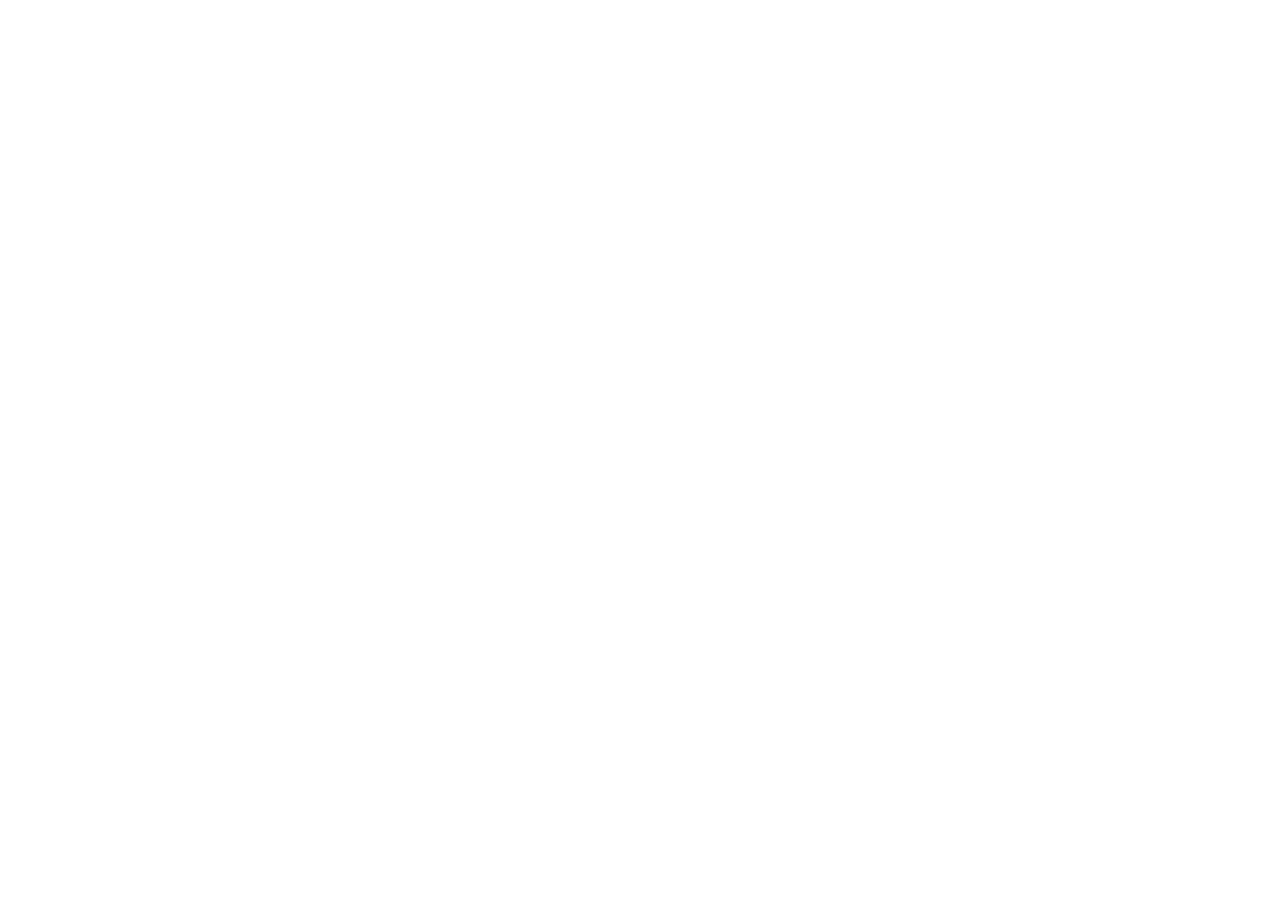
==== index.html @ b79dde2f "working in progress" ====
<!DOCTYPE html>
<html lang="en">
<head>
    <meta charset="UTF-8">
    <meta http-equiv="X-UA-Compatible" content="IE=edge">
    <meta name="viewport" content="width=device-width, initial-scale=1.0">
    <title>Document</title>
</head>
<body>
    
</body>
</html>
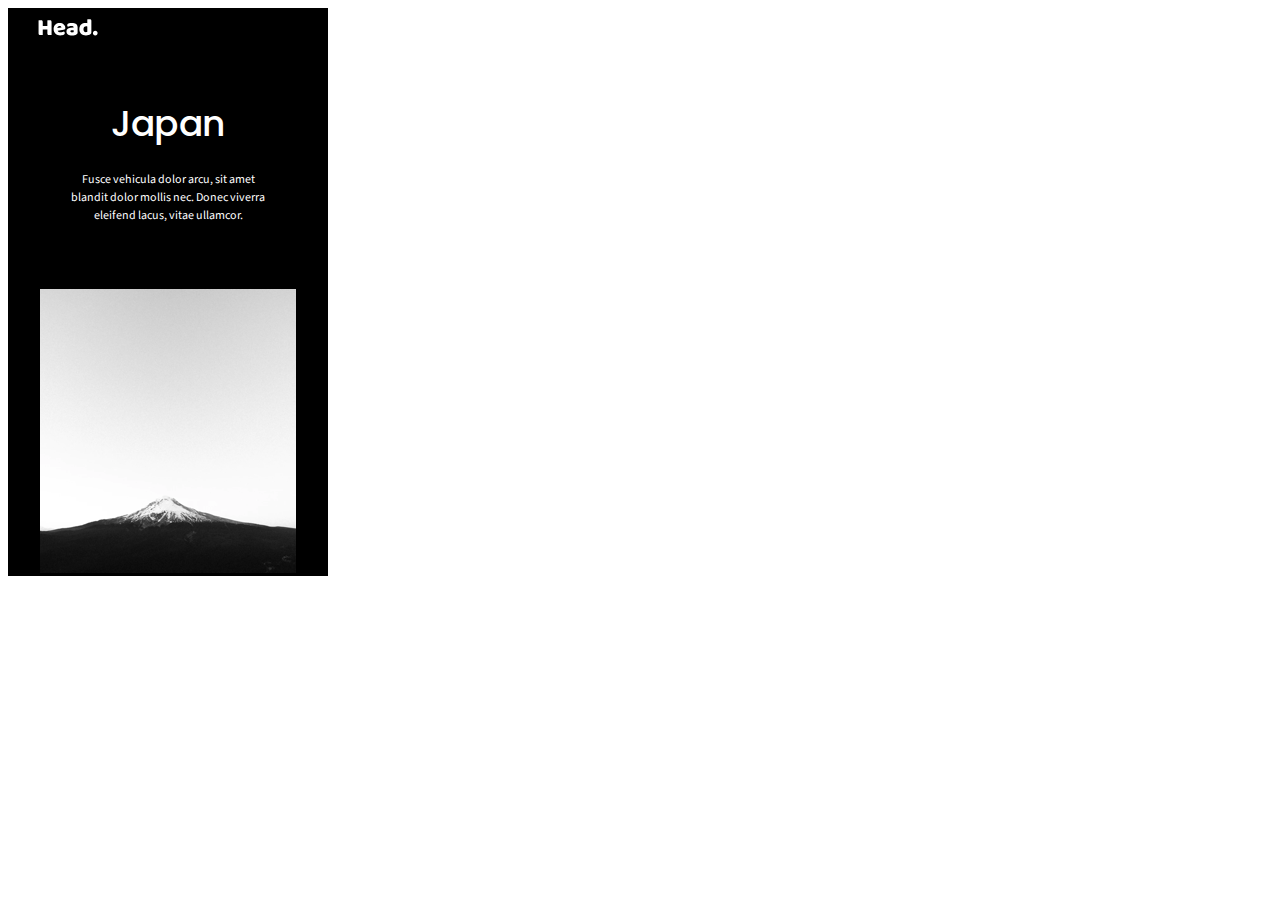
==== commit ad7715d9: "mobile app created" ====
--- a/index.html
+++ b/index.html
@@ -1,12 +1,43 @@
 <!DOCTYPE html>
 <html lang="en">
+
 <head>
     <meta charset="UTF-8">
     <meta http-equiv="X-UA-Compatible" content="IE=edge">
     <meta name="viewport" content="width=device-width, initial-scale=1.0">
+    <link rel="stylesheet" href="style/style.css">
+    <link href="https://fonts.googleapis.com/css2?family=Source+Sans+Pro&display=swap" rel="stylesheet">
+    <link href="https://fonts.googleapis.com/css2?family=Poppins:wght@500&display=swap" rel="stylesheet">
     <title>Document</title>
 </head>
+
 <body>
-    
+    <div class="container">
+        <!--navbar begins-->
+        <header>
+            <nav class="navbar">
+                <div class="navbar__image">
+                    <img src="images/Head.svg" alt="logo">
+                </div>
+            </nav>
+            <main>
+                <section class="headline">
+                    <div class="headline__title">
+                        <h3 class="headline__title__header">
+                            Japan
+                        </h3>
+                        <p class="headline__title__text">
+                            Fusce vehicula dolor arcu, sit amet blandit dolor mollis nec. Donec viverra eleifend lacus,
+                            vitae ullamcor.
+                        </p>
+                    </div>
+                    <div class="headline__image">
+                        <img src="images/Bitmap.png" alt="asinger">
+                    </div>
+                </section>
+            </main>
+        </header>
+    </div>
 </body>
+
 </html>--- a/style/style.css
+++ b/style/style.css
@@ -0,0 +1,104 @@
+.container {
+  display: -webkit-box;
+  display: -ms-flexbox;
+  display: flex;
+  -webkit-box-orient: vertical;
+  -webkit-box-direction: normal;
+      -ms-flex-direction: column;
+          flex-direction: column;
+  width: 320px;
+  height: 568px;
+  background-color: black;
+}
+
+header .navbar {
+  display: -webkit-box;
+  display: -ms-flexbox;
+  display: flex;
+  width: 320px;
+}
+header .navbar__image {
+  margin-left: 30px;
+  margin-top: 11px;
+}
+
+main {
+  margin-top: 64px;
+  width: 320px;
+  display: -webkit-box;
+  display: -ms-flexbox;
+  display: flex;
+  -webkit-box-orient: vertical;
+  -webkit-box-direction: normal;
+      -ms-flex-direction: column;
+          flex-direction: column;
+}
+main .headline {
+  display: -webkit-box;
+  display: -ms-flexbox;
+  display: flex;
+  -webkit-box-orient: vertical;
+  -webkit-box-direction: normal;
+      -ms-flex-direction: column;
+          flex-direction: column;
+  -webkit-box-pack: center;
+      -ms-flex-pack: center;
+          justify-content: center;
+  -webkit-box-align: center;
+      -ms-flex-align: center;
+          align-items: center;
+}
+main .headline__title {
+  display: -webkit-box;
+  display: -ms-flexbox;
+  display: flex;
+  -webkit-box-orient: vertical;
+  -webkit-box-direction: normal;
+      -ms-flex-direction: column;
+          flex-direction: column;
+  -webkit-box-pack: center;
+      -ms-flex-pack: center;
+          justify-content: center;
+  -webkit-box-align: center;
+      -ms-flex-align: center;
+          align-items: center;
+}
+main .headline__title__header {
+  height: 40px;
+  font-family: "Poppins";
+  font-style: normal;
+  font-weight: 500;
+  font-size: 36px;
+  line-height: 40px;
+  /* identical to box height, or 110% */
+  text-align: center;
+  letter-spacing: -0.8px;
+  color: #ffffff;
+  width: 114px;
+  height: 40px;
+  margin: 0px;
+}
+main .headline__title__text {
+  font-family: "Source Sans Pro";
+  font-style: normal;
+  font-weight: 400;
+  font-size: 12px;
+  text-align: center;
+  line-height: 18px;
+  color: #ffffff;
+  width: 211px;
+  height: 49px;
+  margin-top: 27px;
+}
+main .headline__image {
+  width: 256px;
+  height: 284px;
+  -webkit-box-orient: vertical;
+  -webkit-box-direction: normal;
+      -ms-flex-direction: column;
+          flex-direction: column;
+  display: -webkit-box;
+  display: -ms-flexbox;
+  display: flex;
+  margin-top: 57px;
+}